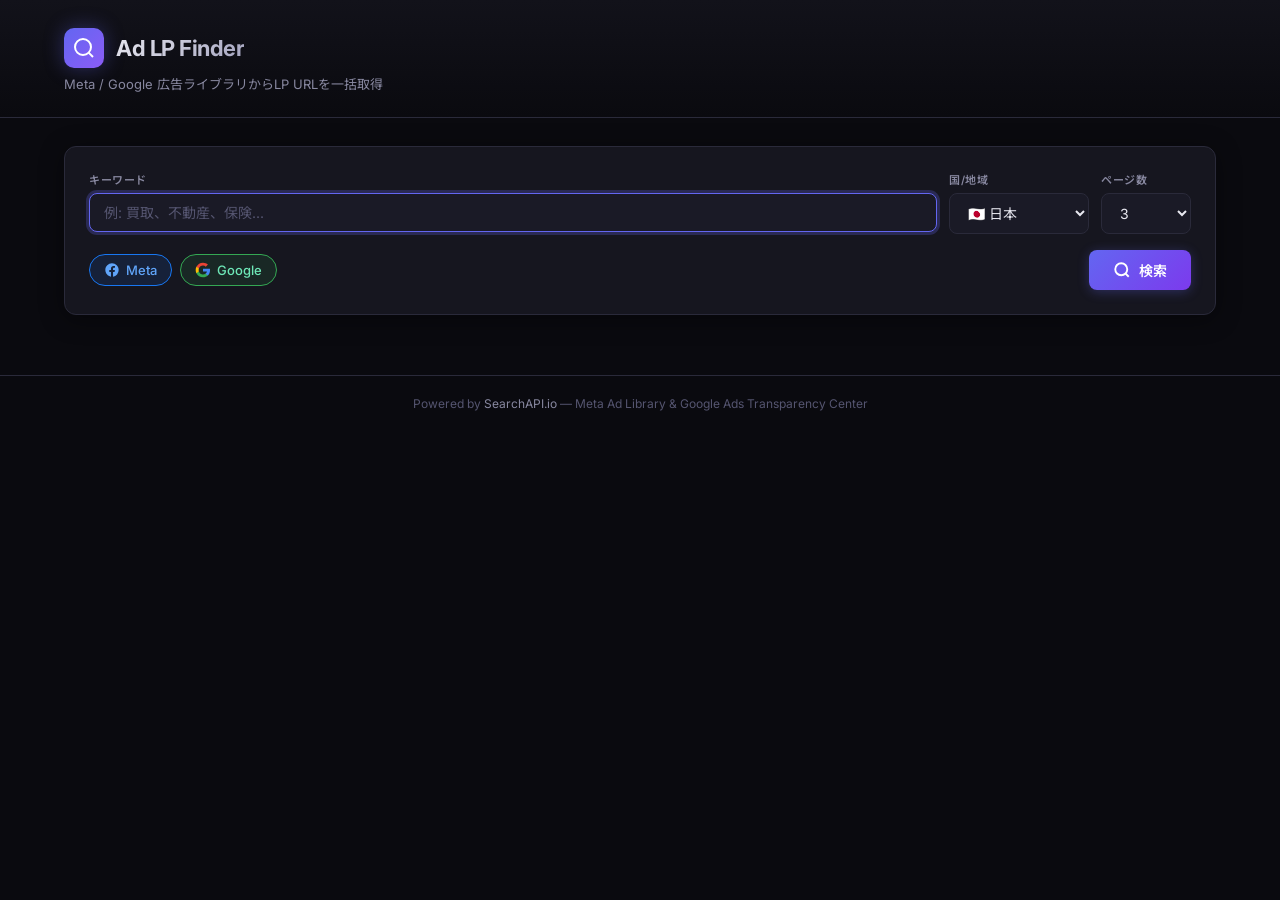
==== public/index.html @ aa912a06 "feat: Ad LP Finder - Meta/Google広告LP URL一括取得ツール" ====
<!DOCTYPE html>
<html lang="ja">
<head>
  <meta charset="UTF-8">
  <meta name="viewport" content="width=device-width, initial-scale=1.0">
  <title>広告LP URL取得ツール</title>
  <link rel="preconnect" href="https://fonts.googleapis.com">
  <link href="https://fonts.googleapis.com/css2?family=Inter:wght@400;500;600;700&family=Noto+Sans+JP:wght@400;500;600;700&display=swap" rel="stylesheet">
  <link rel="stylesheet" href="/static/style.css">
</head>
<body>
  <div class="app">
    <!-- Header -->
    <header class="header">
      <div class="header-inner">
        <div class="logo">
          <div class="logo-icon">
            <svg width="24" height="24" viewBox="0 0 24 24" fill="none" stroke="currentColor" stroke-width="2"><circle cx="11" cy="11" r="8"/><path d="m21 21-4.35-4.35"/></svg>
          </div>
          <h1>Ad LP Finder</h1>
        </div>
        <p class="subtitle">Meta / Google 広告ライブラリからLP URLを一括取得</p>
      </div>
    </header>

    <!-- Search Section -->
    <main class="main">
      <div class="search-card">
        <div class="search-row">
          <div class="input-group input-keyword">
            <label>キーワード</label>
            <input type="text" id="keyword" placeholder="例: 買取、不動産、保険..." autofocus>
          </div>
          <div class="input-group input-country">
            <label>国/地域</label>
            <select id="country">
              <option value="jp" selected>🇯🇵 日本</option>
              <option value="us">🇺🇸 アメリカ</option>
              <option value="gb">🇬🇧 イギリス</option>
              <option value="au">🇦🇺 オーストラリア</option>
              <option value="de">🇩🇪 ドイツ</option>
              <option value="fr">🇫🇷 フランス</option>
              <option value="kr">🇰🇷 韓国</option>
              <option value="tw">🇹🇼 台湾</option>
            </select>
          </div>
          <div class="input-group input-pages">
            <label>ページ数</label>
            <select id="maxPages">
              <option value="1">1</option>
              <option value="2">2</option>
              <option value="3" selected>3</option>
              <option value="5">5</option>
              <option value="10">10</option>
            </select>
          </div>
        </div>

        <div class="platform-row">
          <div class="platform-checks">
            <label class="chip chip-meta">
              <input type="checkbox" id="platformMeta" checked>
              <span class="chip-icon">
                <svg width="16" height="16" viewBox="0 0 24 24" fill="currentColor"><path d="M12 2.04c-5.5 0-10 4.49-10 10.02 0 5 3.66 9.15 8.44 9.9v-7H7.9v-2.9h2.54V9.85c0-2.51 1.49-3.89 3.78-3.89 1.09 0 2.23.19 2.23.19v2.47h-1.26c-1.24 0-1.63.77-1.63 1.56v1.88h2.78l-.45 2.9h-2.33v7a10 10 0 0 0 8.44-9.9c0-5.53-4.5-10.02-10-10.02z"/></svg>
              </span>
              <span>Meta</span>
            </label>
            <label class="chip chip-google">
              <input type="checkbox" id="platformGoogle" checked>
              <span class="chip-icon">
                <svg width="16" height="16" viewBox="0 0 24 24" fill="currentColor"><path d="M22.56 12.25c0-.78-.07-1.53-.2-2.25H12v4.26h5.92a5.06 5.06 0 0 1-2.2 3.32v2.77h3.57c2.08-1.92 3.28-4.74 3.28-8.1z" fill="#4285F4"/><path d="M12 23c2.97 0 5.46-.98 7.28-2.66l-3.57-2.77c-.98.66-2.23 1.06-3.71 1.06-2.86 0-5.29-1.93-6.16-4.53H2.18v2.84C3.99 20.53 7.7 23 12 23z" fill="#34A853"/><path d="M5.84 14.09c-.22-.66-.35-1.36-.35-2.09s.13-1.43.35-2.09V7.07H2.18C1.43 8.55 1 10.22 1 12s.43 3.45 1.18 4.93l2.85-2.22.81-.62z" fill="#FBBC05"/><path d="M12 5.38c1.62 0 3.06.56 4.21 1.64l3.15-3.15C17.45 2.09 14.97 1 12 1 7.7 1 3.99 3.47 2.18 7.07l3.66 2.84c.87-2.6 3.3-4.53 6.16-4.53z" fill="#EA4335"/></svg>
              </span>
              <span>Google</span>
            </label>
          </div>
          <button id="searchBtn" class="btn-search" onclick="doSearch()">
            <svg width="18" height="18" viewBox="0 0 24 24" fill="none" stroke="currentColor" stroke-width="2.5"><circle cx="11" cy="11" r="8"/><path d="m21 21-4.35-4.35"/></svg>
            <span>検索</span>
          </button>
        </div>
      </div>

      <!-- Loading -->
      <div id="loading" class="loading hidden">
        <div class="loading-spinner"></div>
        <p id="loadingText">検索中...</p>
      </div>

      <!-- Error -->
      <div id="error" class="error-card hidden">
        <p id="errorText"></p>
      </div>

      <!-- Results -->
      <div id="results" class="hidden">
        <!-- Stats -->
        <div class="stats-row">
          <div class="stat-card">
            <div class="stat-value" id="statTotal">0</div>
            <div class="stat-label">合計LP数</div>
          </div>
          <div class="stat-card">
            <div class="stat-value" id="statDomains">0</div>
            <div class="stat-label">ユニークドメイン</div>
          </div>
          <div class="stat-card stat-meta">
            <div class="stat-value" id="statMeta">0</div>
            <div class="stat-label">Meta</div>
          </div>
          <div class="stat-card stat-google">
            <div class="stat-value" id="statGoogle">0</div>
            <div class="stat-label">Google</div>
          </div>
        </div>

        <!-- Actions -->
        <div class="actions-row">
          <div class="filter-group">
            <button class="filter-btn active" data-filter="all" onclick="filterResults('all', this)">すべて</button>
            <button class="filter-btn" data-filter="Meta" onclick="filterResults('Meta', this)">Meta</button>
            <button class="filter-btn" data-filter="Google" onclick="filterResults('Google', this)">Google</button>
          </div>
          <button class="btn-export" onclick="exportCSV()">
            <svg width="16" height="16" viewBox="0 0 24 24" fill="none" stroke="currentColor" stroke-width="2"><path d="M21 15v4a2 2 0 0 1-2 2H5a2 2 0 0 1-2-2v-4"/><polyline points="7 10 12 15 17 10"/><line x1="12" y1="15" x2="12" y2="3"/></svg>
            CSV出力
          </button>
        </div>

        <!-- Table -->
        <div class="table-container">
          <table id="resultTable">
            <thead>
              <tr>
                <th class="col-source">媒体</th>
                <th class="col-advertiser">広告主</th>
                <th class="col-domain">ドメイン</th>
                <th class="col-url">LP URL</th>
                <th class="col-format">形式</th>
                <th class="col-title">タイトル / CTA</th>
              </tr>
            </thead>
            <tbody id="resultBody"></tbody>
          </table>
        </div>
      </div>
    </main>

    <!-- Footer -->
    <footer class="footer">
      <p>Powered by <a href="https://www.searchapi.io" target="_blank">SearchAPI.io</a> — Meta Ad Library & Google Ads Transparency Center</p>
    </footer>
  </div>

  <script>
    let allResults = [];
    let currentFilter = 'all';

    function doSearch() {
      const keyword = document.getElementById('keyword').value.trim();
      if (!keyword) {
        document.getElementById('keyword').focus();
        return;
      }

      const platforms = [];
      if (document.getElementById('platformMeta').checked) platforms.push('meta');
      if (document.getElementById('platformGoogle').checked) platforms.push('google');

      if (platforms.length === 0) {
        showError('Meta または Google を選択してください');
        return;
      }

      const country = document.getElementById('country').value;
      const maxPages = parseInt(document.getElementById('maxPages').value);

      // UI state
      document.getElementById('loading').classList.remove('hidden');
      document.getElementById('results').classList.add('hidden');
      document.getElementById('error').classList.add('hidden');
      document.getElementById('searchBtn').disabled = true;
      document.getElementById('loadingText').textContent =
        `「${keyword}」を${platforms.map(p => p === 'meta' ? 'Meta' : 'Google').join(' + ')}で検索中...`;

      fetch('/api/search', {
        method: 'POST',
        headers: { 'Content-Type': 'application/json' },
        body: JSON.stringify({ keyword, platforms, country, max_pages: maxPages })
      })
      .then(r => r.json())
      .then(data => {
        document.getElementById('loading').classList.add('hidden');
        document.getElementById('searchBtn').disabled = false;

        if (data.error) {
          showError(data.error);
          return;
        }

        allResults = data.results || [];
        renderResults(allResults);
        updateStats(data);
        document.getElementById('results').classList.remove('hidden');

        // Reset filter
        currentFilter = 'all';
        document.querySelectorAll('.filter-btn').forEach(b => b.classList.remove('active'));
        document.querySelector('[data-filter="all"]').classList.add('active');
      })
      .catch(err => {
        document.getElementById('loading').classList.add('hidden');
        document.getElementById('searchBtn').disabled = false;
        showError('通信エラーが発生しました: ' + err.message);
      });
    }

    function renderResults(results) {
      const tbody = document.getElementById('resultBody');
      tbody.innerHTML = '';

      if (results.length === 0) {
        tbody.innerHTML = '<tr><td colspan="6" class="empty-msg">結果がありません</td></tr>';
        return;
      }

      results.forEach(r => {
        const tr = document.createElement('tr');
        const badge = r.source === 'Meta'
          ? '<span class="badge badge-meta">Meta</span>'
          : '<span class="badge badge-google">Google</span>';

        const urlDisplay = r.lp_url
          ? `<a href="${escapeHtml(r.lp_url)}" target="_blank" rel="noopener" title="${escapeHtml(r.lp_url)}">${escapeHtml(truncate(r.lp_url_clean || r.lp_url, 50))}</a>`
          : '<span class="text-muted">—</span>';

        const titleCta = [r.title, r.cta_text].filter(Boolean).join(' / ') || '—';

        // For Google, add details link
        let detailsIcon = '';
        if (r.details_link) {
          detailsIcon = ` <a href="${escapeHtml(r.details_link)}" target="_blank" class="details-link" title="広告詳細">↗</a>`;
        }

        tr.innerHTML = `
          <td>${badge}</td>
          <td class="cell-advertiser">${escapeHtml(r.advertiser || '—')}</td>
          <td class="cell-domain">${escapeHtml(r.domain || '—')}</td>
          <td class="cell-url">${urlDisplay}${detailsIcon}</td>
          <td><span class="format-tag">${escapeHtml(r.ad_format || '—')}</span></td>
          <td class="cell-title">${escapeHtml(truncate(titleCta, 40))}</td>
        `;
        tbody.appendChild(tr);
      });
    }

    function updateStats(data) {
      document.getElementById('statTotal').textContent = data.total || 0;
      document.getElementById('statDomains').textContent = data.domain_count || 0;

      const metaCount = (data.results || []).filter(r => r.source === 'Meta').length;
      const googleCount = (data.results || []).filter(r => r.source === 'Google').length;
      document.getElementById('statMeta').textContent = metaCount;
      document.getElementById('statGoogle').textContent = googleCount;
    }

    function filterResults(filter, btn) {
      currentFilter = filter;
      document.querySelectorAll('.filter-btn').forEach(b => b.classList.remove('active'));
      btn.classList.add('active');

      const filtered = filter === 'all'
        ? allResults
        : allResults.filter(r => r.source === filter);
      renderResults(filtered);
    }

    function exportCSV() {
      const data = currentFilter === 'all'
        ? allResults
        : allResults.filter(r => r.source === currentFilter);

      if (data.length === 0) return;

      const keyword = document.getElementById('keyword').value.trim() || 'lp_urls';
      const filterLabel = currentFilter !== 'all' ? currentFilter : '';

      // XMLHttpRequestでblobとしてダウンロード（最も確実な方法）
      const xhr = new XMLHttpRequest();
      xhr.open('POST', '/api/export', true);
      xhr.setRequestHeader('Content-Type', 'application/json');
      xhr.responseType = 'blob';

      xhr.onload = function() {
        if (xhr.status === 200) {
          const blob = xhr.response;
          const url = window.URL.createObjectURL(blob);

          // Content-Dispositionからファイル名を取得、なければ自作
          let filename = '';
          const disposition = xhr.getResponseHeader('Content-Disposition');
          if (disposition) {
            const utf8Match = disposition.match(/filename\*=UTF-8''(.+)/);
            const plainMatch = disposition.match(/filename="?([^";\n]+)"?/);
            if (utf8Match) filename = decodeURIComponent(utf8Match[1]);
            else if (plainMatch) filename = plainMatch[1];
          }
          if (!filename) {
            const date = new Date().toISOString().slice(0, 10);
            filename = `${keyword}${filterLabel ? '_' + filterLabel : ''}_${date}.csv`;
          }

          const a = document.createElement('a');
          a.style.display = 'none';
          a.href = url;
          a.download = filename;
          document.body.appendChild(a);
          a.click();

          // クリーンアップ
          setTimeout(() => {
            document.body.removeChild(a);
            window.URL.revokeObjectURL(url);
          }, 100);
        }
      };

      xhr.send(JSON.stringify({ results: data, keyword: keyword, filter: filterLabel }));
    }

    function showError(msg) {
      document.getElementById('errorText').textContent = msg;
      document.getElementById('error').classList.remove('hidden');
    }

    function escapeHtml(str) {
      const d = document.createElement('div');
      d.textContent = str;
      return d.innerHTML;
    }

    function truncate(str, len) {
      return str && str.length > len ? str.slice(0, len) + '…' : (str || '');
    }

    // Enter key to search
    document.getElementById('keyword').addEventListener('keydown', e => {
      if (e.key === 'Enter') doSearch();
    });
  </script>
</body>
</html>
---- static/style.css ----
/* ============================================
   Ad LP Finder — Premium Dark UI
   ============================================ */

:root {
  --bg-primary: #0a0a0f;
  --bg-secondary: #12121a;
  --bg-card: #16161f;
  --bg-card-hover: #1c1c28;
  --bg-input: #1a1a26;
  --border: #2a2a3a;
  --border-focus: #6366f1;
  --text-primary: #e8e8f0;
  --text-secondary: #8888a0;
  --text-muted: #555570;
  --accent: #6366f1;
  --accent-glow: rgba(99, 102, 241, 0.25);
  --meta-color: #1877f2;
  --meta-bg: rgba(24, 119, 242, 0.12);
  --google-color: #34a853;
  --google-bg: rgba(52, 168, 83, 0.12);
  --danger: #ef4444;
  --radius: 12px;
  --radius-sm: 8px;
  --font: 'Inter', 'Noto Sans JP', -apple-system, sans-serif;
  --shadow: 0 4px 24px rgba(0, 0, 0, 0.4);
}

*, *::before, *::after {
  box-sizing: border-box;
  margin: 0;
  padding: 0;
}

body {
  font-family: var(--font);
  background: var(--bg-primary);
  color: var(--text-primary);
  min-height: 100vh;
  -webkit-font-smoothing: antialiased;
}

a { color: var(--accent); text-decoration: none; }
a:hover { text-decoration: underline; }

.hidden { display: none !important; }

/* ---- Header ---- */
.header {
  border-bottom: 1px solid var(--border);
  background: linear-gradient(180deg, #12121a 0%, var(--bg-primary) 100%);
  padding: 28px 0 24px;
}
.header-inner {
  max-width: 1200px;
  margin: 0 auto;
  padding: 0 24px;
}
.logo {
  display: flex;
  align-items: center;
  gap: 12px;
}
.logo-icon {
  width: 40px;
  height: 40px;
  border-radius: 10px;
  background: linear-gradient(135deg, #6366f1, #8b5cf6);
  display: flex;
  align-items: center;
  justify-content: center;
  color: #fff;
  box-shadow: 0 0 20px rgba(99, 102, 241, 0.35);
}
.logo h1 {
  font-size: 22px;
  font-weight: 700;
  letter-spacing: -0.5px;
  background: linear-gradient(135deg, #e8e8f0, #a5a5c0);
  -webkit-background-clip: text;
  -webkit-text-fill-color: transparent;
}
.subtitle {
  font-size: 13px;
  color: var(--text-secondary);
  margin-top: 6px;
}

/* ---- Main ---- */
.main {
  max-width: 1200px;
  margin: 0 auto;
  padding: 28px 24px 60px;
}

/* ---- Search Card ---- */
.search-card {
  background: var(--bg-card);
  border: 1px solid var(--border);
  border-radius: var(--radius);
  padding: 24px;
  box-shadow: var(--shadow);
}
.search-row {
  display: flex;
  gap: 12px;
  margin-bottom: 16px;
}
.input-group {
  display: flex;
  flex-direction: column;
  gap: 6px;
}
.input-group label {
  font-size: 11px;
  font-weight: 600;
  color: var(--text-secondary);
  text-transform: uppercase;
  letter-spacing: 0.5px;
}
.input-keyword { flex: 1; }
.input-country { width: 140px; }
.input-pages { width: 90px; }

.search-card input,
.search-card select {
  background: var(--bg-input);
  border: 1px solid var(--border);
  border-radius: var(--radius-sm);
  padding: 10px 14px;
  font-size: 14px;
  color: var(--text-primary);
  font-family: var(--font);
  outline: none;
  transition: border-color 0.2s, box-shadow 0.2s;
}
.search-card input:focus,
.search-card select:focus {
  border-color: var(--border-focus);
  box-shadow: 0 0 0 3px var(--accent-glow);
}
.search-card input::placeholder {
  color: var(--text-muted);
}

.platform-row {
  display: flex;
  justify-content: space-between;
  align-items: center;
}
.platform-checks {
  display: flex;
  gap: 8px;
}

/* ---- Chip ---- */
.chip {
  display: inline-flex;
  align-items: center;
  gap: 6px;
  padding: 7px 14px;
  border-radius: 20px;
  font-size: 13px;
  font-weight: 500;
  cursor: pointer;
  border: 1px solid var(--border);
  background: var(--bg-input);
  transition: all 0.2s;
  user-select: none;
}
.chip input { display: none; }
.chip:has(input:checked).chip-meta {
  border-color: var(--meta-color);
  background: var(--meta-bg);
  color: #60a5fa;
}
.chip:has(input:checked).chip-google {
  border-color: var(--google-color);
  background: var(--google-bg);
  color: #6ee7b7;
}
.chip-icon {
  display: flex;
  align-items: center;
}

/* ---- Buttons ---- */
.btn-search {
  display: inline-flex;
  align-items: center;
  gap: 8px;
  padding: 10px 24px;
  border: none;
  border-radius: var(--radius-sm);
  font-size: 14px;
  font-weight: 600;
  font-family: var(--font);
  color: #fff;
  background: linear-gradient(135deg, #6366f1, #7c3aed);
  cursor: pointer;
  transition: all 0.2s;
  box-shadow: 0 2px 12px rgba(99, 102, 241, 0.3);
}
.btn-search:hover {
  transform: translateY(-1px);
  box-shadow: 0 4px 20px rgba(99, 102, 241, 0.45);
}
.btn-search:active {
  transform: translateY(0);
}
.btn-search:disabled {
  opacity: 0.5;
  cursor: not-allowed;
  transform: none;
}

.btn-export {
  display: inline-flex;
  align-items: center;
  gap: 6px;
  padding: 8px 16px;
  border: 1px solid var(--border);
  border-radius: var(--radius-sm);
  font-size: 13px;
  font-weight: 500;
  font-family: var(--font);
  color: var(--text-primary);
  background: var(--bg-card);
  cursor: pointer;
  transition: all 0.2s;
}
.btn-export:hover {
  background: var(--bg-card-hover);
  border-color: var(--accent);
}

/* ---- Loading ---- */
.loading {
  text-align: center;
  padding: 48px 0;
}
.loading-spinner {
  width: 36px;
  height: 36px;
  border: 3px solid var(--border);
  border-top-color: var(--accent);
  border-radius: 50%;
  animation: spin 0.8s linear infinite;
  margin: 0 auto 16px;
}
@keyframes spin { to { transform: rotate(360deg); } }
.loading p {
  color: var(--text-secondary);
  font-size: 14px;
}

/* ---- Error ---- */
.error-card {
  background: rgba(239, 68, 68, 0.08);
  border: 1px solid rgba(239, 68, 68, 0.25);
  border-radius: var(--radius-sm);
  padding: 14px 20px;
  margin-top: 16px;
  color: #fca5a5;
  font-size: 14px;
}

/* ---- Stats ---- */
.stats-row {
  display: grid;
  grid-template-columns: repeat(4, 1fr);
  gap: 12px;
  margin-top: 24px;
  margin-bottom: 20px;
}
.stat-card {
  background: var(--bg-card);
  border: 1px solid var(--border);
  border-radius: var(--radius-sm);
  padding: 16px 20px;
  text-align: center;
}
.stat-value {
  font-size: 28px;
  font-weight: 700;
  letter-spacing: -1px;
  color: var(--text-primary);
}
.stat-label {
  font-size: 11px;
  color: var(--text-secondary);
  margin-top: 4px;
  text-transform: uppercase;
  letter-spacing: 0.5px;
}
.stat-meta .stat-value { color: #60a5fa; }
.stat-google .stat-value { color: #6ee7b7; }

/* ---- Actions Row ---- */
.actions-row {
  display: flex;
  justify-content: space-between;
  align-items: center;
  margin-bottom: 12px;
}
.filter-group {
  display: flex;
  gap: 4px;
  background: var(--bg-secondary);
  border-radius: var(--radius-sm);
  padding: 3px;
}
.filter-btn {
  padding: 6px 14px;
  border: none;
  border-radius: 6px;
  font-size: 12px;
  font-weight: 500;
  font-family: var(--font);
  color: var(--text-secondary);
  background: transparent;
  cursor: pointer;
  transition: all 0.2s;
}
.filter-btn.active {
  background: var(--bg-card);
  color: var(--text-primary);
  box-shadow: 0 1px 4px rgba(0,0,0,0.2);
}

/* ---- Table ---- */
.table-container {
  background: var(--bg-card);
  border: 1px solid var(--border);
  border-radius: var(--radius);
  overflow: hidden;
}
table {
  width: 100%;
  border-collapse: collapse;
  font-size: 13px;
}
thead th {
  background: var(--bg-secondary);
  padding: 12px 14px;
  text-align: left;
  font-size: 11px;
  font-weight: 600;
  color: var(--text-secondary);
  text-transform: uppercase;
  letter-spacing: 0.5px;
  border-bottom: 1px solid var(--border);
  white-space: nowrap;
}
tbody td {
  padding: 10px 14px;
  border-bottom: 1px solid rgba(42, 42, 58, 0.5);
  vertical-align: middle;
}
tbody tr:hover {
  background: var(--bg-card-hover);
}
tbody tr:last-child td {
  border-bottom: none;
}

.col-source { width: 70px; }
.col-advertiser { width: 160px; }
.col-domain { width: 160px; }
.col-url { min-width: 200px; }
.col-format { width: 70px; }
.col-title { width: 180px; }

.cell-advertiser {
  font-weight: 500;
  max-width: 160px;
  overflow: hidden;
  text-overflow: ellipsis;
  white-space: nowrap;
}
.cell-domain {
  font-family: 'SF Mono', 'Fira Code', monospace;
  font-size: 12px;
  color: var(--text-secondary);
}
.cell-url a {
  color: var(--accent);
  font-size: 12px;
  word-break: break-all;
}
.cell-title {
  color: var(--text-secondary);
  font-size: 12px;
  max-width: 180px;
  overflow: hidden;
  text-overflow: ellipsis;
  white-space: nowrap;
}

/* Badges */
.badge {
  display: inline-block;
  padding: 3px 8px;
  border-radius: 4px;
  font-size: 10px;
  font-weight: 700;
  text-transform: uppercase;
  letter-spacing: 0.5px;
}
.badge-meta {
  background: var(--meta-bg);
  color: #60a5fa;
  border: 1px solid rgba(24, 119, 242, 0.25);
}
.badge-google {
  background: var(--google-bg);
  color: #6ee7b7;
  border: 1px solid rgba(52, 168, 83, 0.25);
}

.format-tag {
  display: inline-block;
  padding: 2px 6px;
  border-radius: 4px;
  font-size: 10px;
  font-weight: 500;
  background: rgba(99, 102, 241, 0.1);
  color: #a5b4fc;
  text-transform: uppercase;
}

.details-link {
  display: inline-block;
  margin-left: 4px;
  font-size: 12px;
  opacity: 0.5;
  transition: opacity 0.2s;
}
.details-link:hover { opacity: 1; text-decoration: none; }

.text-muted { color: var(--text-muted); }

.empty-msg {
  text-align: center;
  color: var(--text-secondary);
  padding: 40px 0 !important;
}

/* ---- Footer ---- */
.footer {
  text-align: center;
  padding: 20px;
  font-size: 12px;
  color: var(--text-muted);
  border-top: 1px solid var(--border);
}
.footer a { color: var(--text-secondary); }

/* ---- Responsive ---- */
@media (max-width: 768px) {
  .search-row { flex-direction: column; }
  .input-country, .input-pages { width: 100%; }
  .stats-row { grid-template-columns: repeat(2, 1fr); }
  .platform-row { flex-direction: column; gap: 12px; }
  .actions-row { flex-direction: column; gap: 8px; align-items: stretch; }
  .table-container { overflow-x: auto; }
}
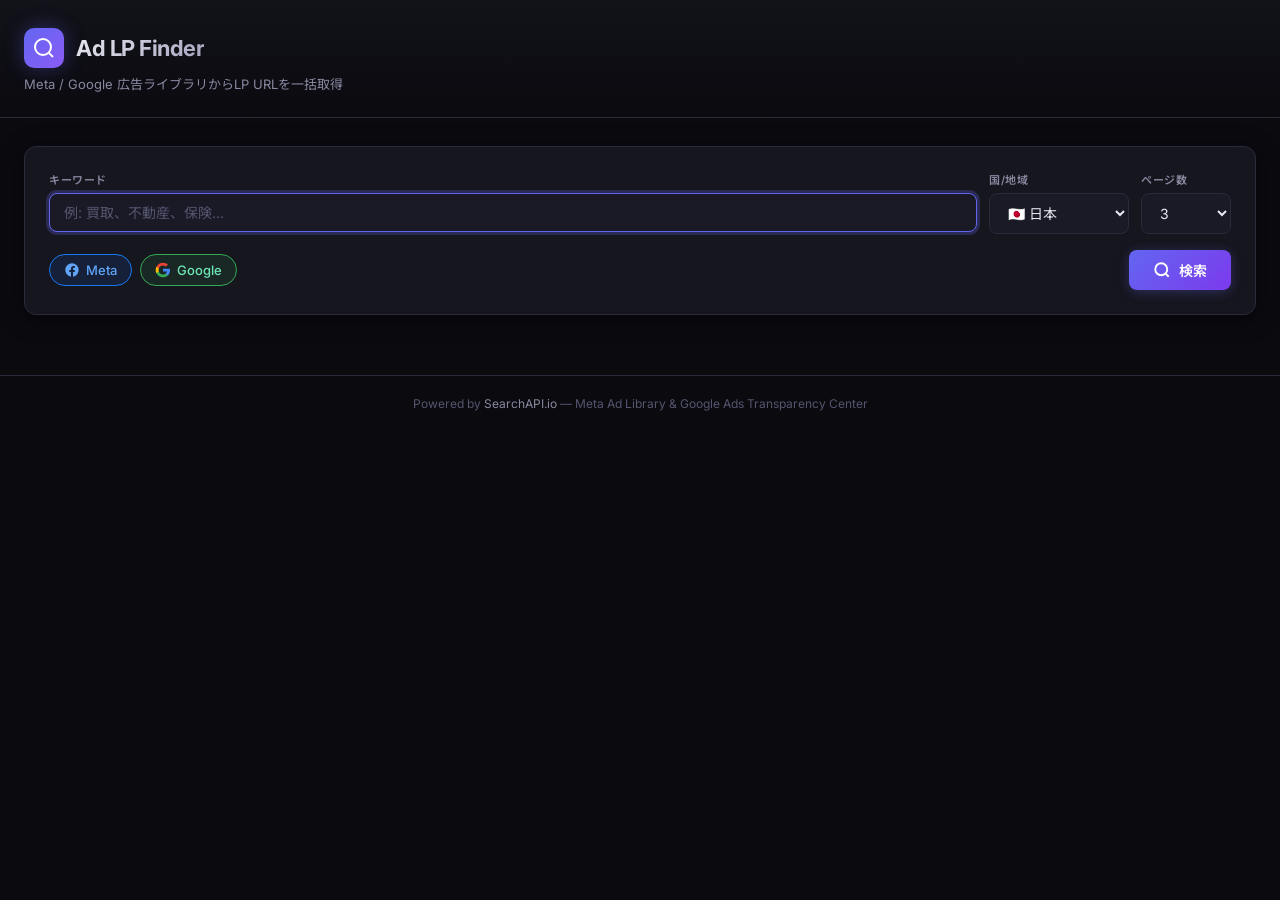
==== commit 3afa5da6: "feat: 広告出稿期間・会社名フィールド追加、APIキー更新対応" ====
--- a/public/index.html
+++ b/public/index.html
@@ -132,11 +132,12 @@
             <thead>
               <tr>
                 <th class="col-source">媒体</th>
-                <th class="col-advertiser">広告主</th>
+                <th class="col-advertiser">広告主/会社名</th>
                 <th class="col-domain">ドメイン</th>
                 <th class="col-url">LP URL</th>
                 <th class="col-format">形式</th>
                 <th class="col-title">タイトル / CTA</th>
+                <th class="col-period">広告出稿期間</th>
               </tr>
             </thead>
             <tbody id="resultBody"></tbody>
@@ -219,7 +220,7 @@
       tbody.innerHTML = '';
 
       if (results.length === 0) {
-        tbody.innerHTML = '<tr><td colspan="6" class="empty-msg">結果がありません</td></tr>';
+        tbody.innerHTML = '<tr><td colspan="7" class="empty-msg">結果がありません</td></tr>';
         return;
       }
 
@@ -239,6 +240,14 @@
         let detailsIcon = '';
         if (r.details_link) {
           detailsIcon = ` <a href="${escapeHtml(r.details_link)}" target="_blank" class="details-link" title="広告詳細">↗</a>`;
+        }
+
+        // 広告出稿期間の表示
+        let periodDisplay = '—';
+        if (r.first_shown || r.last_shown) {
+          const start = r.first_shown ? formatDate(r.first_shown) : '不明';
+          const end = r.last_shown ? formatDate(r.last_shown) : '配信中';
+          periodDisplay = `${start} ～ ${end}`;
         }
 
         tr.innerHTML = `
@@ -248,6 +257,7 @@
           <td class="cell-url">${urlDisplay}${detailsIcon}</td>
           <td><span class="format-tag">${escapeHtml(r.ad_format || '—')}</span></td>
           <td class="cell-title">${escapeHtml(truncate(titleCta, 40))}</td>
+          <td class="cell-period">${periodDisplay}</td>
         `;
         tbody.appendChild(tr);
       });
@@ -342,6 +352,17 @@
       return str && str.length > len ? str.slice(0, len) + '…' : (str || '');
     }
 
+    function formatDate(dateStr) {
+      if (!dateStr) return '';
+      try {
+        const d = new Date(dateStr);
+        if (isNaN(d.getTime())) return dateStr.slice(0, 10);
+        return d.toLocaleDateString('ja-JP', { year: 'numeric', month: '2-digit', day: '2-digit' });
+      } catch {
+        return dateStr.slice(0, 10);
+      }
+    }
+
     // Enter key to search
     document.getElementById('keyword').addEventListener('keydown', e => {
       if (e.key === 'Enter') doSearch();
--- a/static/style.css
+++ b/static/style.css
@@ -52,7 +52,7 @@
   padding: 28px 0 24px;
 }
 .header-inner {
-  max-width: 1200px;
+  max-width: 1400px;
   margin: 0 auto;
   padding: 0 24px;
 }
@@ -88,7 +88,7 @@
 
 /* ---- Main ---- */
 .main {
-  max-width: 1200px;
+  max-width: 1400px;
   margin: 0 auto;
   padding: 28px 24px 60px;
 }
@@ -370,6 +370,7 @@
 .col-url { min-width: 200px; }
 .col-format { width: 70px; }
 .col-title { width: 180px; }
+.col-period { width: 180px; }
 
 .cell-advertiser {
   font-weight: 500;
@@ -394,6 +395,11 @@
   max-width: 180px;
   overflow: hidden;
   text-overflow: ellipsis;
+  white-space: nowrap;
+}
+.cell-period {
+  font-size: 11px;
+  color: var(--text-secondary);
   white-space: nowrap;
 }
 
